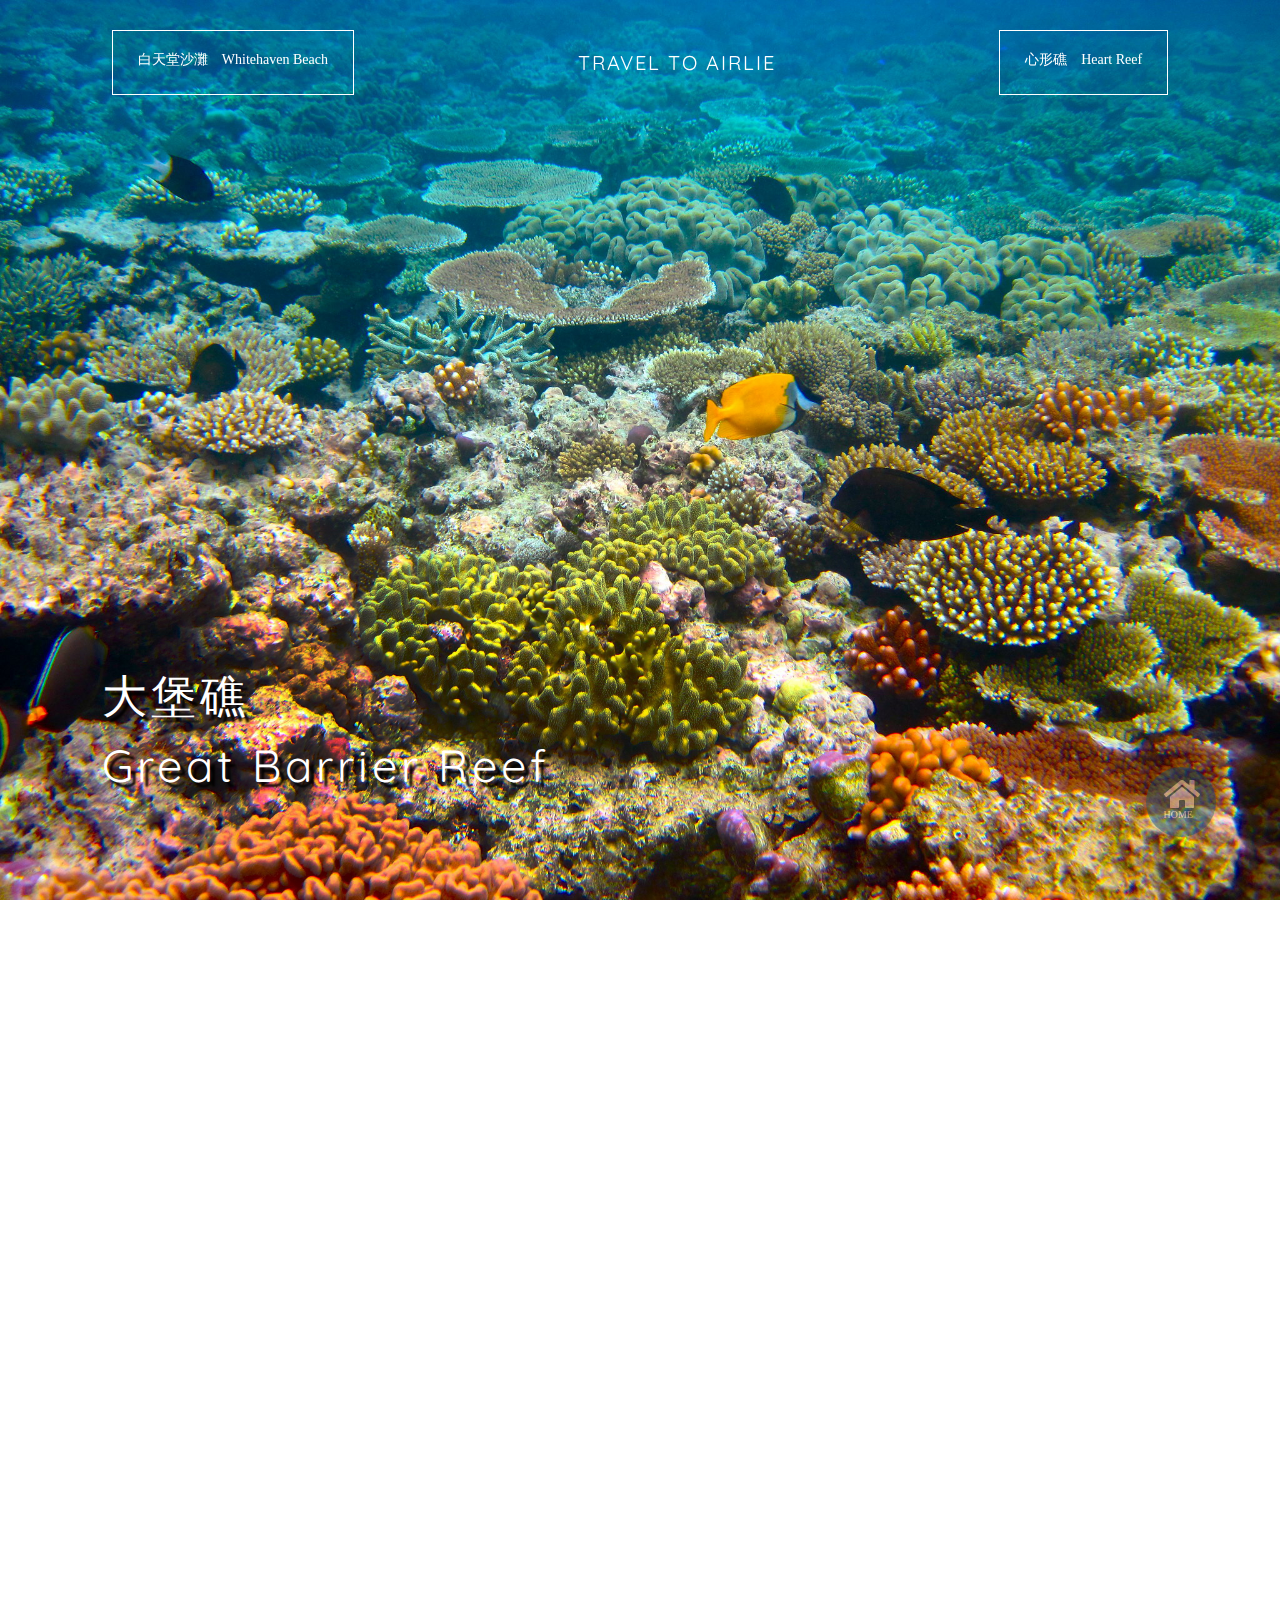
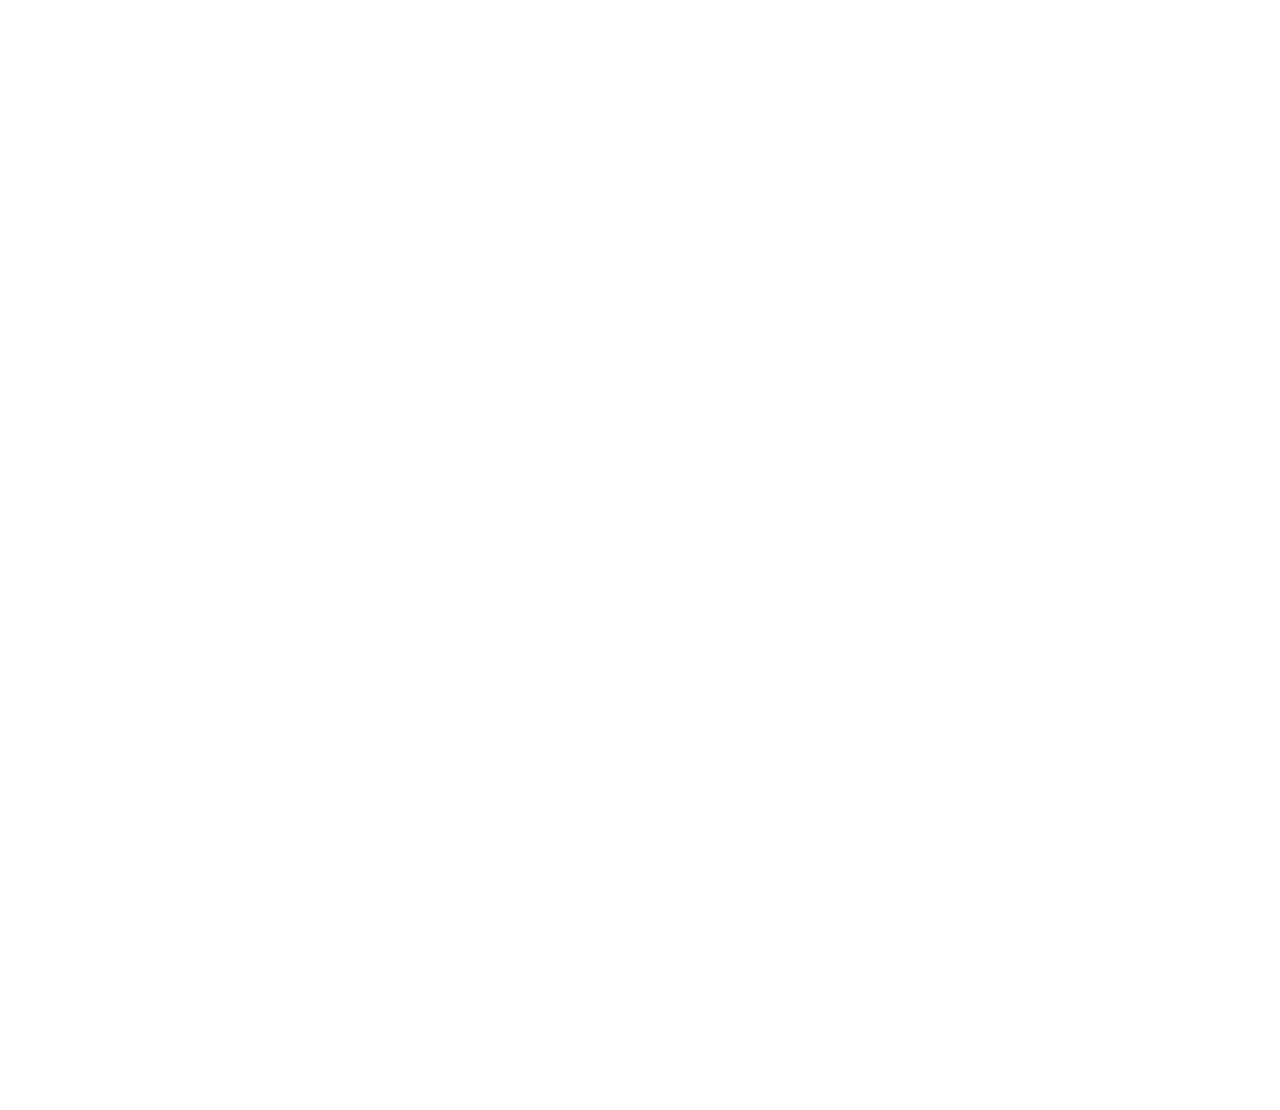
==== GBR.html @ 67a9b794 "20191221" ====
<!DOCTYPE html>
<html lang="en">
<head>
    <meta charset="UTF-8">
    <meta name="viewport" content="width=device-width, initial-scale=1.0">
    <meta http-equiv="X-UA-Compatible" content="ie=edge">
    <title>白天堂沙灘 Great Barrier Reef</title>
    <link rel="stylesheet" href="GBR.css">
    <link href="https://fonts.googleapis.com/css?family=Quicksand&display=swap" rel="stylesheet">
    <link href="https://unpkg.com/aos@2.3.1/dist/aos.css" rel="stylesheet">
    <link
    rel="stylesheet"
    href="https://cdnjs.cloudflare.com/ajax/libs/font-awesome/5.11.2/css/all.css"
  />

</head>
<body>
    <!-- Nav -->
    <nav>
        <div id="navBar">
            <a href="./whitehaven.html" class="page button_left">
                <p>白天堂沙灘&emsp;Whitehaven Beach</p>
            </a>
            <a href="./index.html" class="logo">
                <h3 class="en">TRAVEL TO AIRLIE</h3 class="en">
            </a>
            <a href="./heartreef.html" class="page button_right">
                <p>心形礁&emsp;Heart Reef</p>
            </a>
        </div>
    </nav>

<!-- Go Index -->
<a href="./index.html">
    <div id="home">
        <i class="fas fa-home fa-2x" style="color: white;"></i>
    </div>
</a>

    <!-- Banner -->
    <div id="banner">
        <div class="container">
            <div class="title">
                <h1>大堡礁</h1>
                <h1 class="en">Great Barrier Reef</h1>
            </div>
        </div>
    </div>

    <!-- Eyecatch -->
    <section class="section_1">
        <div class="container" data-aos="fade-up"  data-aos-duration="1500">
            <h3>全長2300公里（1430英里）的大堡礁（GreatBarrier Reef）是全球最大的熱帶珊瑚礁系統。<br>
                您可以在這片五光十色的海上瑰寶中暢泳、浮潛、潛水及揚帆航行。</h3>
            <img src="./img/IMG_7190.jpg" alt="" data-aos="fade-up"  data-aos-duration="2000">
        </div>
    </section>

    <!-- main -->
    <section class="section_2">
        <div class="container">
            <div class="row">
                <div class="imgSide" data-aos="fade-up"  data-aos-duration="1500">
                    <img src="./img/diving-712634_1280.jpg" alt="">
                </div>
            <div class="textSide" data-aos="fade-up"  data-aos-duration="2000">
                <h5>Explore Great Barrier Reef</h5>
                <h2>碧藍底下的藏寶庫</h2>
                <p>世界遺產名錄中的大堡礁是世界七大自然奇觀之一，沿澳大利亞昆士蘭州海岸綿延超過2000公里。
                    <br><br>
                    艾爾利（聖靈群島）位於大堡礁的中部附近，是探索這個水上仙境的理想基地。 大堡礁保護聖靈群島海岸和島嶼免受海浪的侵襲，為該地區提供了世界上最安全，最順暢的航行和巡航水域。</p>
            </div>
            </div>
        </div>
    </section>

    <!-- main 2 -->
    <section class="section_3">
        <div class="container">
            <div class="row">
            <div class="textSide" data-aos="fade-up"  data-aos-duration="1500">
                <h5>Meet suprise in Hardy Reef</h5>
                <h2>哈迪礁</h2>
                <p>哈迪礁（HardyReef）位於艾爾利海灘（AirlieBeach）外海的大堡礁（GreatBarrier Reef），是礁石浮橋（Reefworld Pontoon）所在地。 這裡的魚類生態非常豐富，包括扁鰺、東星斑、鯛魚，還有一些較小型的海洋生物，以及經常群聚在一起等待餵食的巨型毛利瀨魚和兩公尺長的昆士蘭豚隆頭魚。 這裡非常適合浮潛，附近的陡坡也是不錯的潛水點，您可以看見海龜、礁鯊和梭魚，以及許多其他迷人的礁石。
                </p>
            </div>

            <div class="imgSide" data-aos="fade-up"  data-aos-duration="2000">
                <img src="./img/Reefworld_Semi_Sub_2.jpg" alt="">
            </div>
            </div>
        </div>
    </section>

    <script src="https://cdnjs.cloudflare.com/ajax/libs/jquery/2.1.3/jquery.min.js"></script>
    <script src="https://unpkg.com/aos@2.3.1/dist/aos.js"></script>
    <script src="./page.js"></script>
</body>
</html>
---- GBR.css ----
@charset "UTF-8";
* {
  font-family: "微軟正黑體";
  -webkit-box-sizing: border-box;
          box-sizing: border-box;
  scroll-behavior: smooth;
}

body {
  margin: 0;
}

a {
  text-decoration: none;
  color: white;
}

.en {
  font-family: "Quicksand", sans-serif;
}

h1 {
  color: white;
  font-weight: 400;
  font-size: 45px;
  letter-spacing: 4px;
  margin: 10px 0;
  text-shadow: 0.1em 0.1em 0.05em black;
}

h2 {
  font-size: 36px;
  font-weight: 500;
  margin: 46px 0;
}

h3 {
  font-size: 20px;
  letter-spacing: 2px;
  font-weight: 400;
}

h5 {
  font-size: 10px;
  margin-top: 0;
  letter-spacing: 2px;
  font-family: "Quicksand", sans-serif;
}

p {
  font-size: 14px;
}

nav #navBar {
  z-index: 99;
  width: 100%;
  height: auto;
  display: -webkit-box;
  display: -ms-flexbox;
  display: flex;
  -ms-flex-pack: distribute;
      justify-content: space-around;
  padding-top: 30px;
  padding-bottom: 30px;
  position: fixed;
  -webkit-transition: top 1s;
  transition: top 1s;
  /* Transition effect when sliding down (and up) */
}

nav #navBar .page {
  background-color: rgba(255, 255, 255, 0);
  border: 1px solid white;
  padding: 0px 25px;
  margin: 0;
  -webkit-transition: 1s;
  transition: 1s;
}

nav #navBar .page p {
  margin: 20px 0;
}

nav #navBar .page:hover {
  background-color: rgba(255, 255, 255, 0.63);
}

nav #navBar.scrolled {
  background-color: rgba(255, 255, 255, 0.753) !important;
  -webkit-transition: background-color 1000ms linear;
  transition: background-color 1000ms linear;
}

nav #navBar.scrolled .page {
  color: #004f77;
  border: 1px solid #004f77;
}

nav #navBar.scrolled .en {
  color: #004f77;
}

#home {
  width: 70px;
  height: 70px;
  border-radius: 50%;
  background-color: #004f77;
  position: fixed;
  display: -webkit-box;
  display: -ms-flexbox;
  display: flex;
  -webkit-box-orient: vertical;
  -webkit-box-direction: normal;
      -ms-flex-flow: column;
          flex-flow: column;
  -webkit-box-pack: center;
      -ms-flex-pack: center;
          justify-content: center;
  right: 5%;
  bottom: 7%;
  opacity: 0.4;
  -webkit-transition: 0.5s;
  transition: 0.5s;
  z-index: 99;
}

#home::after {
  content: "HOME";
  font-size: 10px;
  width: 0;
  height: 0;
  color: white;
  position: absolute;
  top: 60%;
  left: 25%;
}

#home i {
  -webkit-transform: translate(25%, -25%);
          transform: translate(25%, -25%);
  position: relative;
}

#home:hover {
  opacity: 1;
}

#banner .container {
  width: 100%;
  height: 100vh;
  background-image: url(./img/41377696761_072da3cb27_k.jpg);
  background-size: cover;
}

#banner .container .title {
  color: white;
  position: absolute;
  top: 73%;
  left: 8%;
}

.section_1 .container {
  width: 80%;
  height: auto;
  margin: 0 auto;
  margin-top: 160px;
  text-align: center;
}

.section_1 .container h3 {
  line-height: 180%;
  margin-bottom: 80px;
}

.section_1 .container img {
  width: 100%;
}

.section_2 .container {
  width: 100%;
  height: auto;
  margin: 160px 0;
}

.section_2 .container .row {
  width: 80%;
  margin: auto;
  margin-top: 160px;
  display: -webkit-box;
  display: -ms-flexbox;
  display: flex;
  -webkit-box-pack: justify;
      -ms-flex-pack: justify;
          justify-content: space-between;
}

.section_2 .container .row .imgSide {
  width: 55%;
}

.section_2 .container .row .imgSide img {
  width: 100%;
}

.section_2 .container .row .textSide {
  width: 40%;
  color: #333333;
  text-align: justify;
  letter-spacing: 1px;
  line-height: 150%;
}

.section_3 .container {
  width: 100%;
  height: auto;
  margin: 160px 0;
}

.section_3 .container .row {
  width: 80%;
  margin: auto;
  margin-top: 160px;
  display: -webkit-box;
  display: -ms-flexbox;
  display: flex;
  -webkit-box-pack: justify;
      -ms-flex-pack: justify;
          justify-content: space-between;
}

.section_3 .container .row .imgSide {
  width: 40%;
}

.section_3 .container .row .imgSide img {
  width: 100%;
}

.section_3 .container .row .textSide {
  width: 55%;
  color: #333333;
  text-align: justify;
  letter-spacing: 1px;
  line-height: 150%;
}
/*# sourceMappingURL=GBR.css.map */
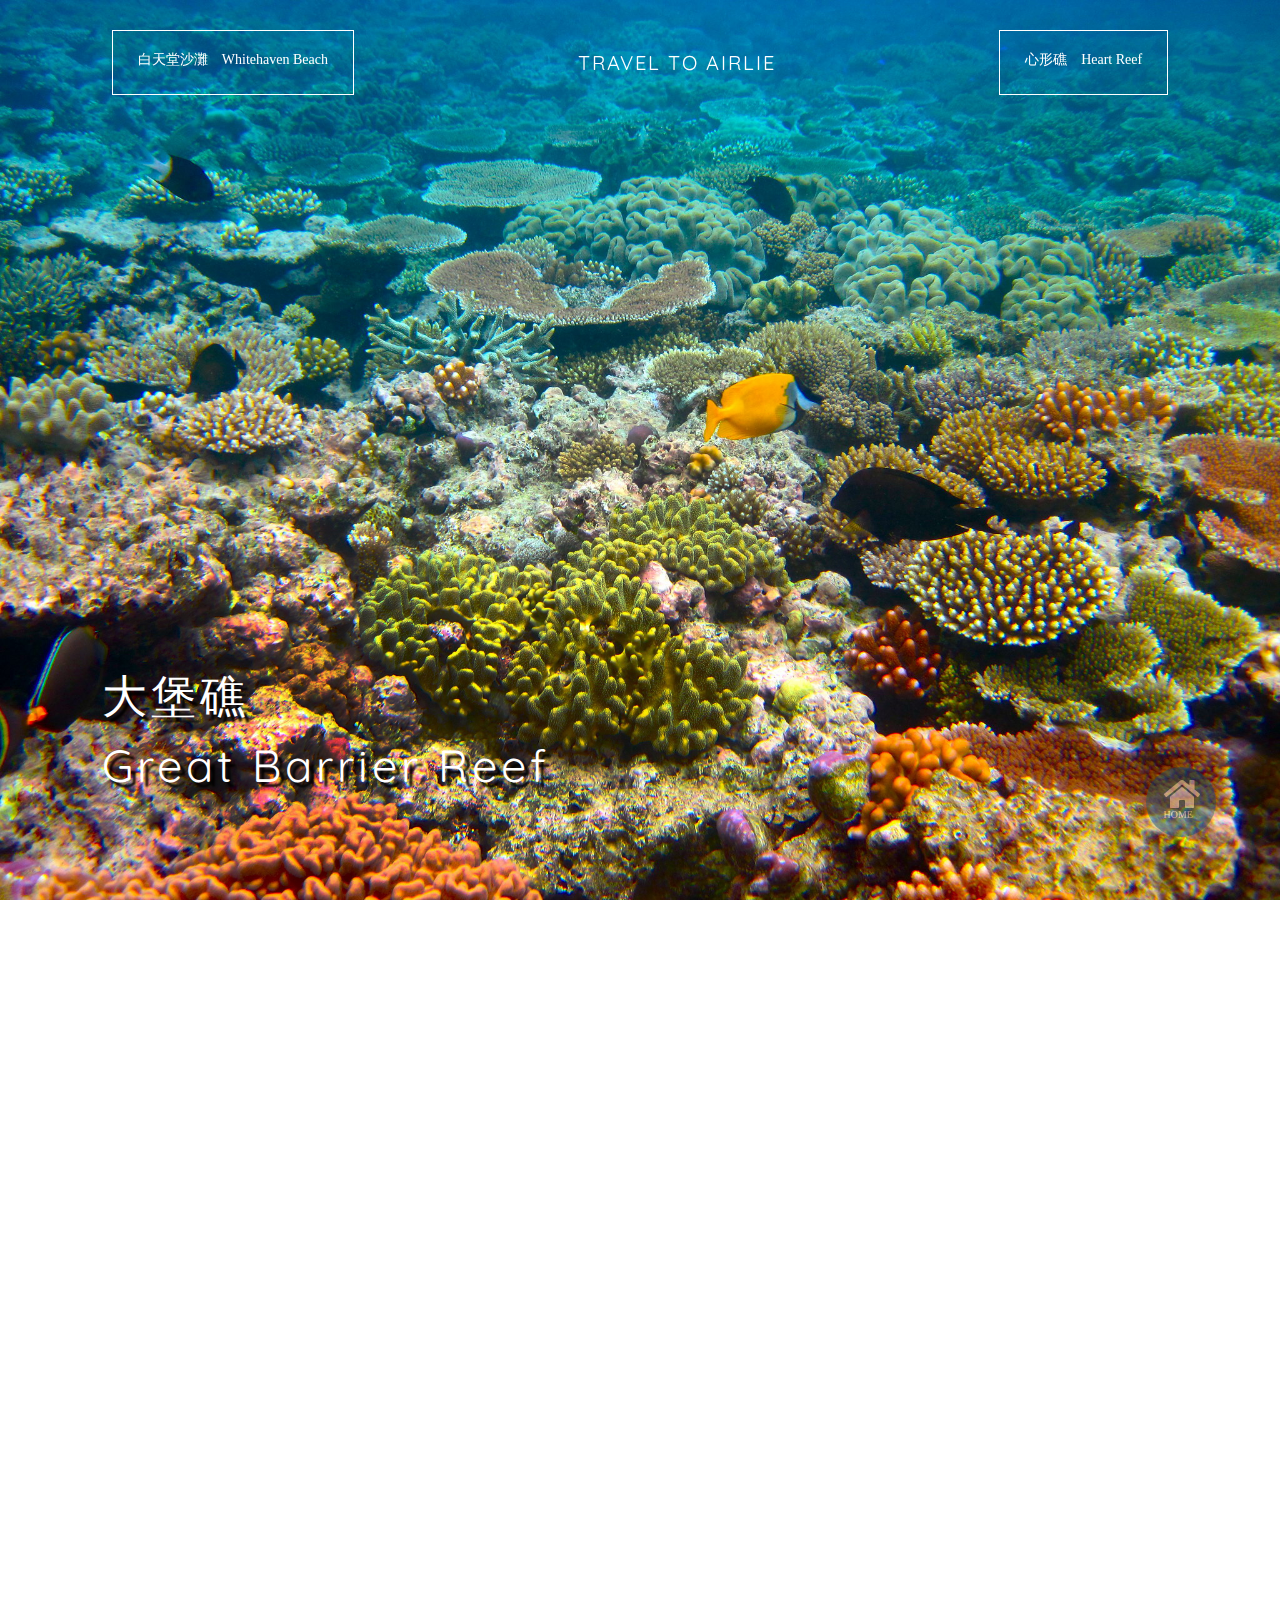
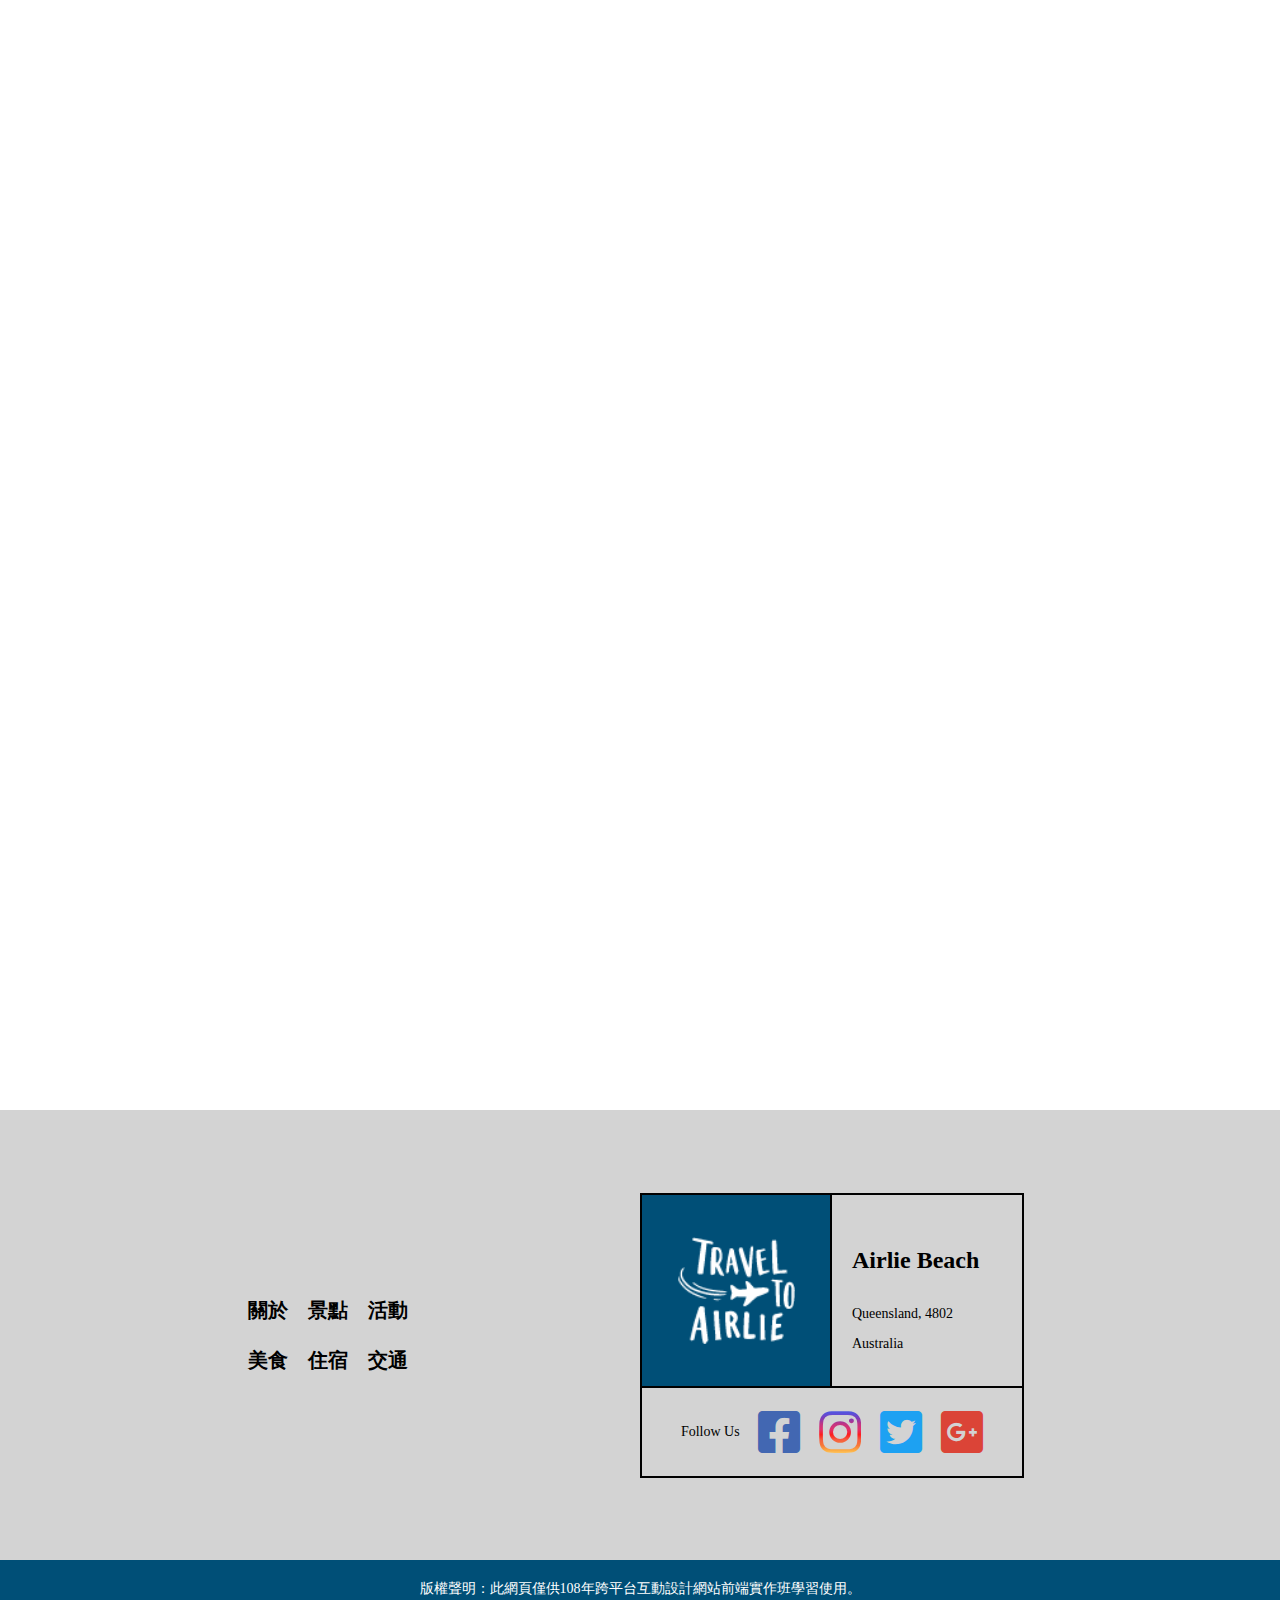
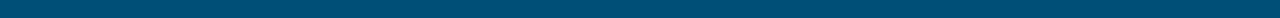
==== commit 00a7aed7: "1224" ====
--- a/GBR.html
+++ b/GBR.html
@@ -92,6 +92,62 @@
         </div>
     </section>
 
+     <!-- Site Map -->
+     <section id="sitemap">
+        <div class="container">
+          <div class="leftSide">
+            <div class="link">
+              <div class="row">
+                <a href="./index.html#intro">關於</a>&emsp;
+                <a href="./index.html#hotSpot">景點</a>&emsp;
+                <!-- <a href="">島嶼</a>&emsp; -->
+                <a href="./index.html#activity">活動</a>
+              </div>
+              <div class="row">
+                <a href="./index.html#food">美食</a>&emsp;
+                <a href="./index.html#hostle">住宿</a>&emsp;
+                <a href="./index.html#transfer">交通</a>
+              </div>
+            </div>
+          </div>
+          <div class="rightSide">
+            <div class="info">
+              <div class="row">
+                <div class="logo">
+                  <img src="./img/logo/TraveltoAirlie_logo.png" alt="" />
+                </div>
+                <div class="address">
+                  <h4>Airlie Beach</h4>
+                  <p>Queensland, 4802</p>
+                  <p>Australia</p>
+                </div>
+              </div>
+              <div class="row socialmedia">
+                <p>Follow Us</p>
+                <i
+                  class="fab fa-facebook-square fa-3x"
+                  style="color:#4267B2;"
+                ></i>
+                <i class="fab fa-instagram fa-3x"></i>
+                <i
+                  class="fab fa-twitter-square fa-3x"
+                  style="color: #1DA1F2;"
+                ></i>
+                <i
+                  class="fab fa-google-plus-square fa-3x"
+                  style="color: #DB4437;"
+                ></i>
+              </div>
+            </div>
+          </div>
+        </div>
+      </section>
+
+      <!-- Footer -->
+      <footer>
+        <p>版權聲明：此網頁僅供108年跨平台互動設計網站前端實作班學習使用。</p>
+      </footer>
+
     <script src="https://cdnjs.cloudflare.com/ajax/libs/jquery/2.1.3/jquery.min.js"></script>
     <script src="https://unpkg.com/aos@2.3.1/dist/aos.js"></script>
     <script src="./page.js"></script>
--- a/GBR.css
+++ b/GBR.css
@@ -243,4 +243,111 @@
   letter-spacing: 1px;
   line-height: 150%;
 }
+
+#sitemap .container {
+  width: 100%;
+  height: 50vh;
+  display: -webkit-box;
+  display: -ms-flexbox;
+  display: flex;
+  -webkit-box-align: center;
+      -ms-flex-align: center;
+          align-items: center;
+  background-color: lightgray;
+}
+
+#sitemap .container .leftSide {
+  width: 50%;
+}
+
+#sitemap .container .leftSide .link {
+  width: 40%;
+  margin-left: 200px;
+  text-align: center;
+}
+
+#sitemap .container .leftSide .link a {
+  color: black;
+  font-size: 20px;
+  line-height: 50px;
+  font-weight: 600;
+}
+
+#sitemap .container .rightSide {
+  width: 50%;
+  -webkit-box-sizing: border-box;
+          box-sizing: border-box;
+}
+
+#sitemap .container .rightSide .info {
+  width: 60%;
+  border: 2px black solid;
+  margin-right: auto;
+}
+
+#sitemap .container .rightSide .info .row {
+  width: 100%;
+  display: -webkit-box;
+  display: -ms-flexbox;
+  display: flex;
+}
+
+#sitemap .container .rightSide .info .row .logo {
+  width: 50%;
+  border-right: solid black 2px;
+  background-color: #004f77;
+  display: -webkit-box;
+  display: -ms-flexbox;
+  display: flex;
+  padding: 10px;
+  -webkit-box-sizing: border-box;
+          box-sizing: border-box;
+}
+
+#sitemap .container .rightSide .info .row .logo img {
+  width: 70%;
+  margin: auto;
+}
+
+#sitemap .container .rightSide .info .row .address {
+  padding: 20px;
+}
+
+#sitemap .container .rightSide .info .row .address h4 {
+  color: black;
+  font-size: 24px;
+}
+
+#sitemap .container .rightSide .info .socialmedia {
+  border-top: black solid 2px;
+  display: -webkit-box;
+  display: -ms-flexbox;
+  display: flex;
+  -webkit-box-pack: space-evenly;
+      -ms-flex-pack: space-evenly;
+          justify-content: space-evenly;
+  -webkit-box-align: center;
+      -ms-flex-align: center;
+          align-items: center;
+  padding: 20px;
+}
+
+#sitemap .container .rightSide .info .socialmedia .fa-instagram {
+  background: -webkit-gradient(linear, left top, left bottom, from(#405de6), color-stop(#5851db), color-stop(#833ab4), color-stop(#c13584), color-stop(#e1306c), color-stop(#fd1d1d), color-stop(#f56040), color-stop(#f77737), color-stop(#fcaf45), to(#ffdc80));
+  background: linear-gradient(to bottom, #405de6, #5851db, #833ab4, #c13584, #e1306c, #fd1d1d, #f56040, #f77737, #fcaf45, #ffdc80);
+  -webkit-background-clip: text;
+  -webkit-text-fill-color: transparent;
+}
+
+footer {
+  width: 100%;
+  background-color: #004f77;
+  text-align: center;
+}
+
+footer p {
+  color: white;
+  margin: 0;
+  padding: 20px 0;
+}
 /*# sourceMappingURL=GBR.css.map */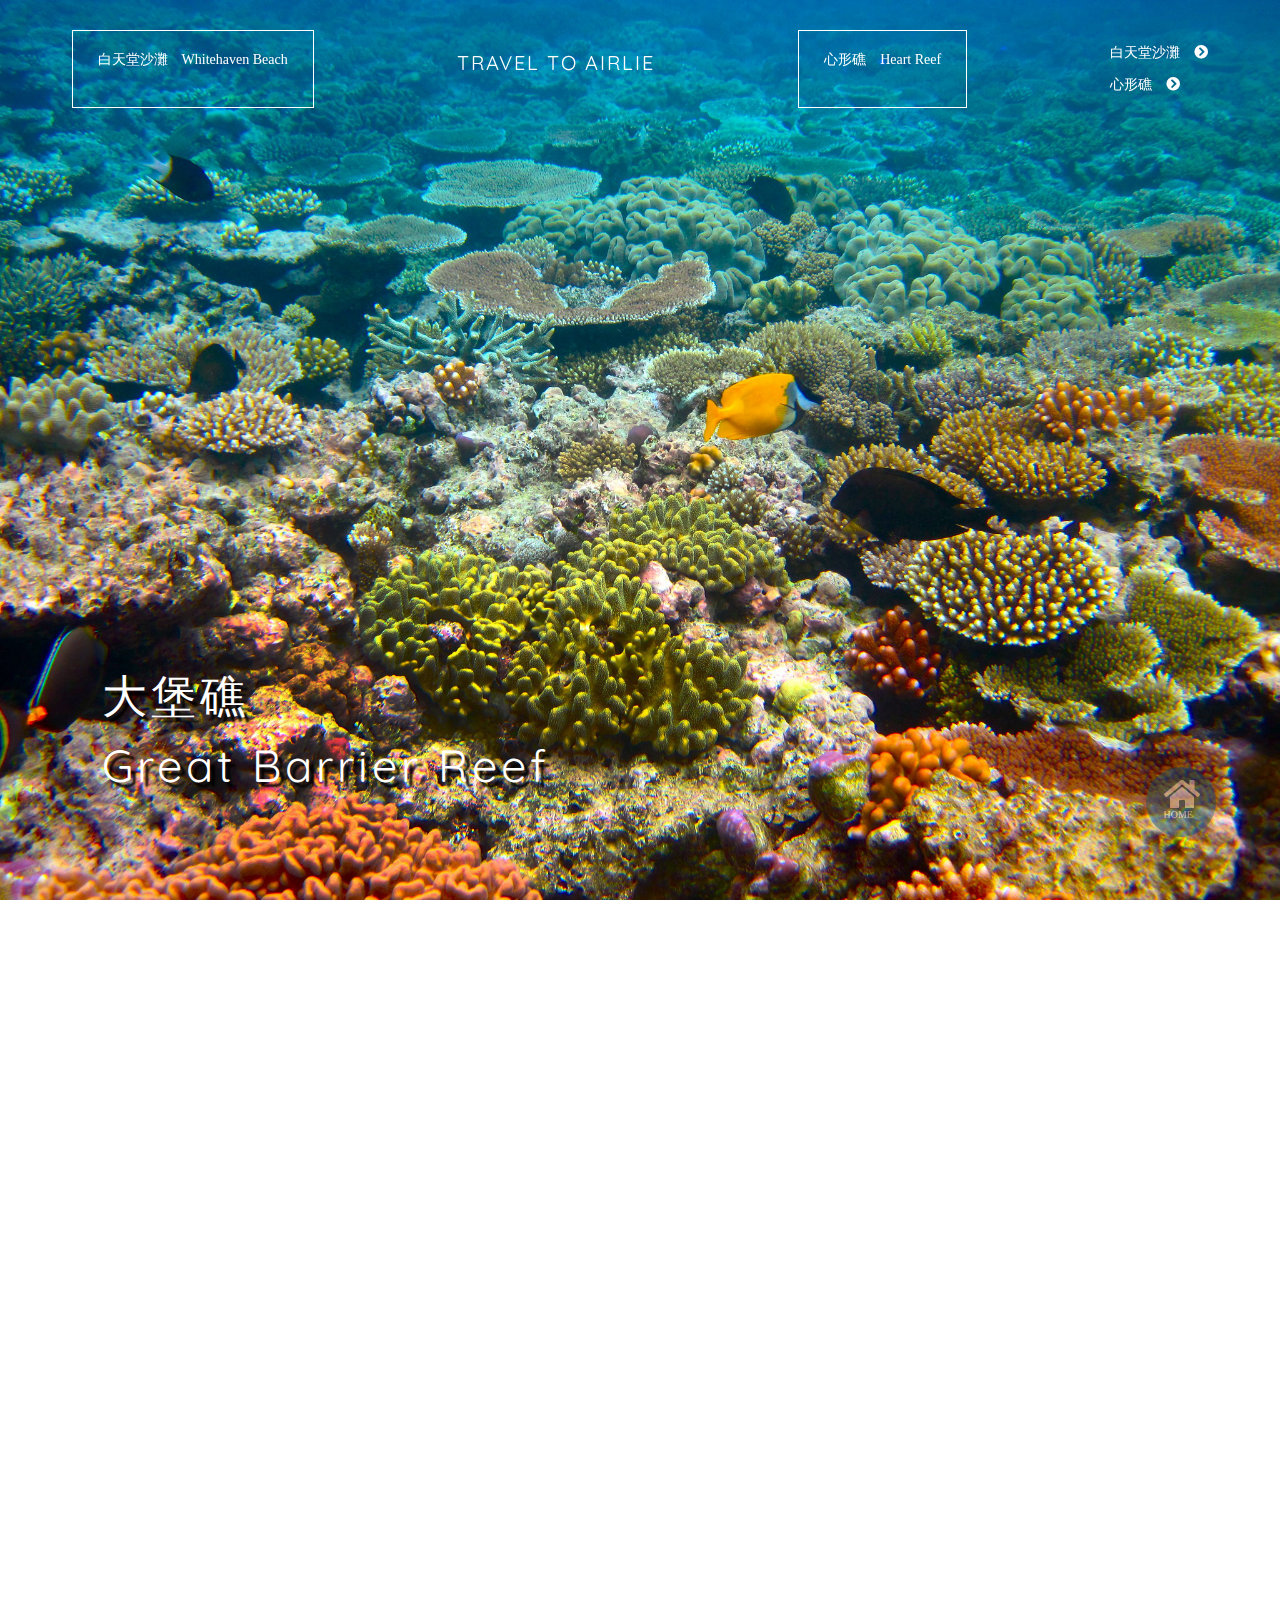
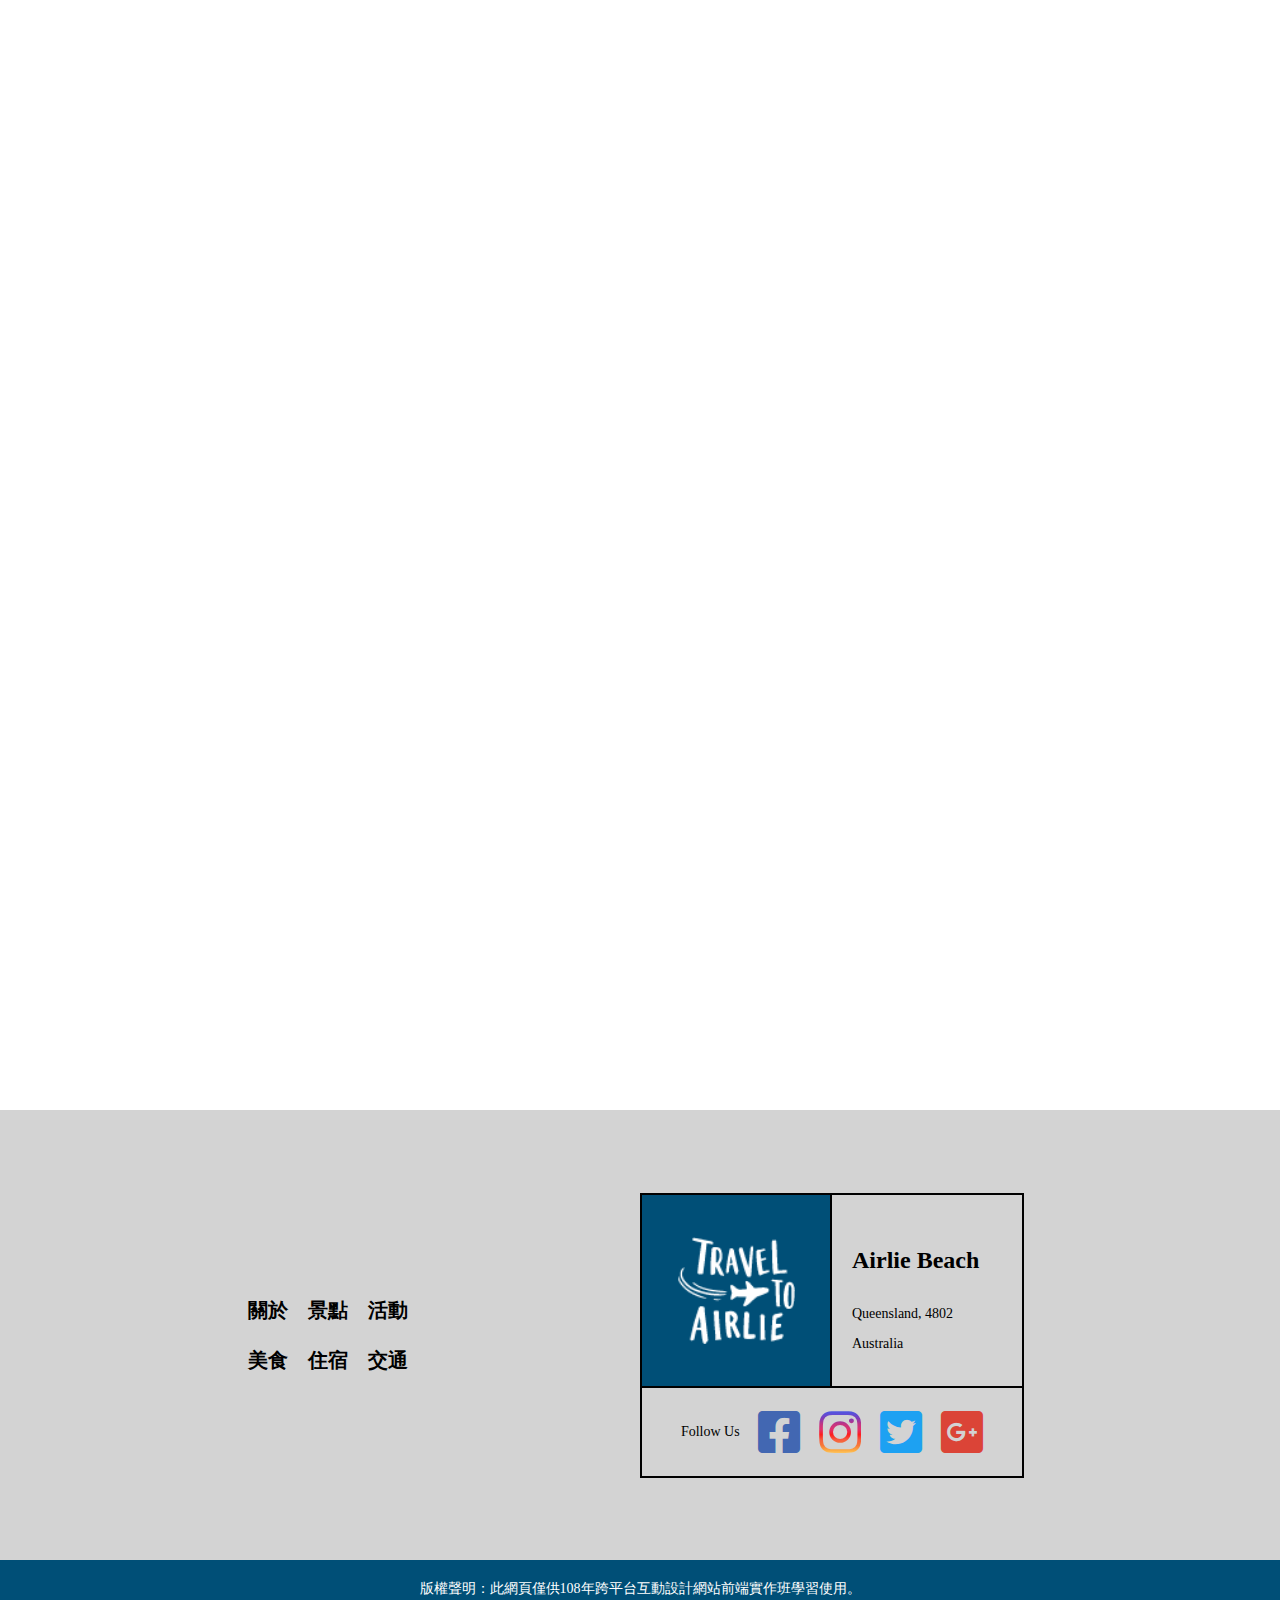
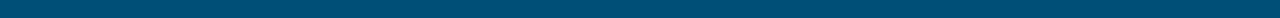
==== commit 532c1b9f: "20191226" ====
--- a/GBR.html
+++ b/GBR.html
@@ -27,6 +27,14 @@
             <a href="./heartreef.html" class="page button_right">
                 <p>心形礁&emsp;Heart Reef</p>
             </a>
+            <div class="mobile_button">
+              <a href="./whitehaven.html" class="btn button_up">
+                <p>白天堂沙灘&emsp;<i class="fas fa-chevron-circle-right"></i></p>
+            </a>
+            <a href="./heartreef.html" class="btn button_bottom">
+              <p>心形礁&emsp;<i class="fas fa-chevron-circle-right"></i></p>
+          </a>
+            </div>
         </div>
     </nav>
 
@@ -50,8 +58,8 @@
     <!-- Eyecatch -->
     <section class="section_1">
         <div class="container" data-aos="fade-up"  data-aos-duration="1500">
-            <h3>全長2300公里（1430英里）的大堡礁（GreatBarrier Reef）是全球最大的熱帶珊瑚礁系統。<br>
-                您可以在這片五光十色的海上瑰寶中暢泳、浮潛、潛水及揚帆航行。</h3>
+            <h3 class="web">全長2300公里（1430英里）的大堡礁（GreatBarrier Reef）是全球最大的熱帶珊瑚礁系統。<br>
+              您可以在這片五光十色的海上瑰寶中暢泳、浮潛、潛水及揚帆航行。</h3>
             <img src="./img/IMG_7190.jpg" alt="" data-aos="fade-up"  data-aos-duration="2000">
         </div>
     </section>
--- a/GBR.css
+++ b/GBR.css
@@ -97,6 +97,10 @@
 }
 
 nav #navBar.scrolled .en {
+  color: #004f77;
+}
+
+nav #navBar.scrolled .mobile_button p {
   color: #004f77;
 }
 
@@ -350,4 +354,226 @@
   margin: 0;
   padding: 20px 0;
 }
+
+@media (max-width: 1024px) {
+  #banner .container {
+    background-position-x: 30%;
+  }
+  .section_1 .container {
+    margin-top: 100px;
+  }
+  #sitemap .container {
+    height: 30vh;
+  }
+  #sitemap .container .leftSide .link {
+    margin-left: 150px;
+  }
+  #sitemap .container .rightSide .info {
+    width: 70%;
+  }
+}
+
+@media (max-width: 768px) {
+  h1 {
+    font-size: 36px;
+  }
+  h2 {
+    font-size: 30px;
+    margin: 30px 0;
+  }
+  h3 {
+    font-size: 18px;
+  }
+  nav #navBar {
+    padding-top: 20px;
+    padding-bottom: 20px;
+  }
+  nav #navBar .logo {
+    padding-right: 10px;
+  }
+  .section_1 .container {
+    width: 85%;
+  }
+  .section_2 .container {
+    margin: 0 auto;
+  }
+  .section_2 .container .row {
+    margin-top: 100px;
+    width: 85%;
+  }
+  .section_3 .container {
+    margin: 100px auto;
+  }
+  .section_3 .container .row {
+    margin-top: 0;
+    width: 85%;
+  }
+  #sitemap .container {
+    width: 100%;
+    margin: auto;
+    height: 35vh;
+  }
+  #sitemap .container .leftSide {
+    width: 50%;
+  }
+  #sitemap .container .leftSide .link {
+    width: 100%;
+    margin-left: 0;
+  }
+  #sitemap .container .rightSide {
+    width: 45%;
+  }
+  #sitemap .container .rightSide .info {
+    width: 100%;
+  }
+  #sitemap .container .rightSide .info .row .address h4 {
+    font-size: 20px;
+  }
+}
+
+@media (max-width: 420px) {
+  h1 {
+    font-size: 24px;
+    letter-spacing: 1px;
+  }
+  h2 {
+    font-size: 24px;
+    margin: 10px 0;
+  }
+  h3 {
+    font-size: 16px;
+    letter-spacing: 0px;
+  }
+  nav #navBar {
+    padding: 0;
+    -webkit-box-align: center;
+        -ms-flex-align: center;
+            align-items: center;
+  }
+  nav #navBar .logo {
+    padding: 0;
+  }
+  nav #navBar .page {
+    display: none;
+  }
+  nav #navBar .mobile_button {
+    text-align: center;
+    display: unset;
+  }
+  nav #navBar .mobile_button p {
+    font-size: 12px;
+  }
+  #home {
+    width: 54px;
+    height: 54px;
+  }
+  #home::after {
+    top: 55%;
+    left: 15%;
+  }
+  #home i {
+    font-size: 24px;
+    -webkit-transform: translate(25%, -32%);
+            transform: translate(25%, -32%);
+  }
+  #banner .container {
+    background-position-x: center;
+  }
+  .section_1 .container {
+    margin-top: 80px;
+  }
+  .section_1 .container h3 {
+    margin-bottom: 20px;
+  }
+  .section_2 .container .row {
+    margin-top: 50px;
+    -ms-flex-wrap: wrap;
+        flex-wrap: wrap;
+  }
+  .section_2 .container .row .imgSide {
+    width: 100%;
+    -webkit-box-ordinal-group: 4;
+        -ms-flex-order: 3;
+            order: 3;
+  }
+  .section_2 .container .row .textSide {
+    width: 100%;
+    -webkit-box-ordinal-group: 2;
+        -ms-flex-order: 1;
+            order: 1;
+  }
+  .section_3 .container {
+    margin: 80px auto;
+  }
+  .section_3 .container .row {
+    margin-top: 50px;
+    -ms-flex-wrap: wrap;
+        flex-wrap: wrap;
+  }
+  .section_3 .container .row .imgSide {
+    width: 100%;
+    -webkit-box-ordinal-group: 4;
+        -ms-flex-order: 3;
+            order: 3;
+  }
+  .section_3 .container .row .textSide {
+    width: 100%;
+    -webkit-box-ordinal-group: 2;
+        -ms-flex-order: 1;
+            order: 1;
+  }
+  #sitemap {
+    padding-top: 30px;
+    padding-bottom: 50px;
+    background-color: lightgray;
+  }
+  #sitemap .title {
+    display: unset;
+  }
+  #sitemap .title h2 {
+    background-color: #0a6180;
+  }
+  #sitemap .container {
+    height: auto;
+    width: 80%;
+    display: unset;
+  }
+  #sitemap .container .leftSide {
+    width: 100%;
+    margin: auto;
+    margin-bottom: 20px;
+  }
+  #sitemap .container .leftSide .link {
+    text-align: unset;
+    width: 100%;
+  }
+  #sitemap .container .leftSide .link .row {
+    width: -webkit-fit-content;
+    width: -moz-fit-content;
+    width: fit-content;
+    margin: auto;
+  }
+  #sitemap .container .rightSide {
+    width: 90%;
+    margin: auto;
+  }
+  #sitemap .container .rightSide .info .row .address {
+    padding: 10px 15px;
+  }
+  #sitemap .container .rightSide .info .row .address h4 {
+    margin: 10px 0;
+  }
+  #sitemap .container .rightSide .info .row .address p {
+    font-size: 12px;
+  }
+  #sitemap .container .rightSide .info .socialmedia {
+    padding: 10px;
+  }
+  #sitemap .container .rightSide .info .socialmedia .fab {
+    font-size: 40px;
+  }
+  footer p {
+    padding: 10px;
+  }
+}
 /*# sourceMappingURL=GBR.css.map */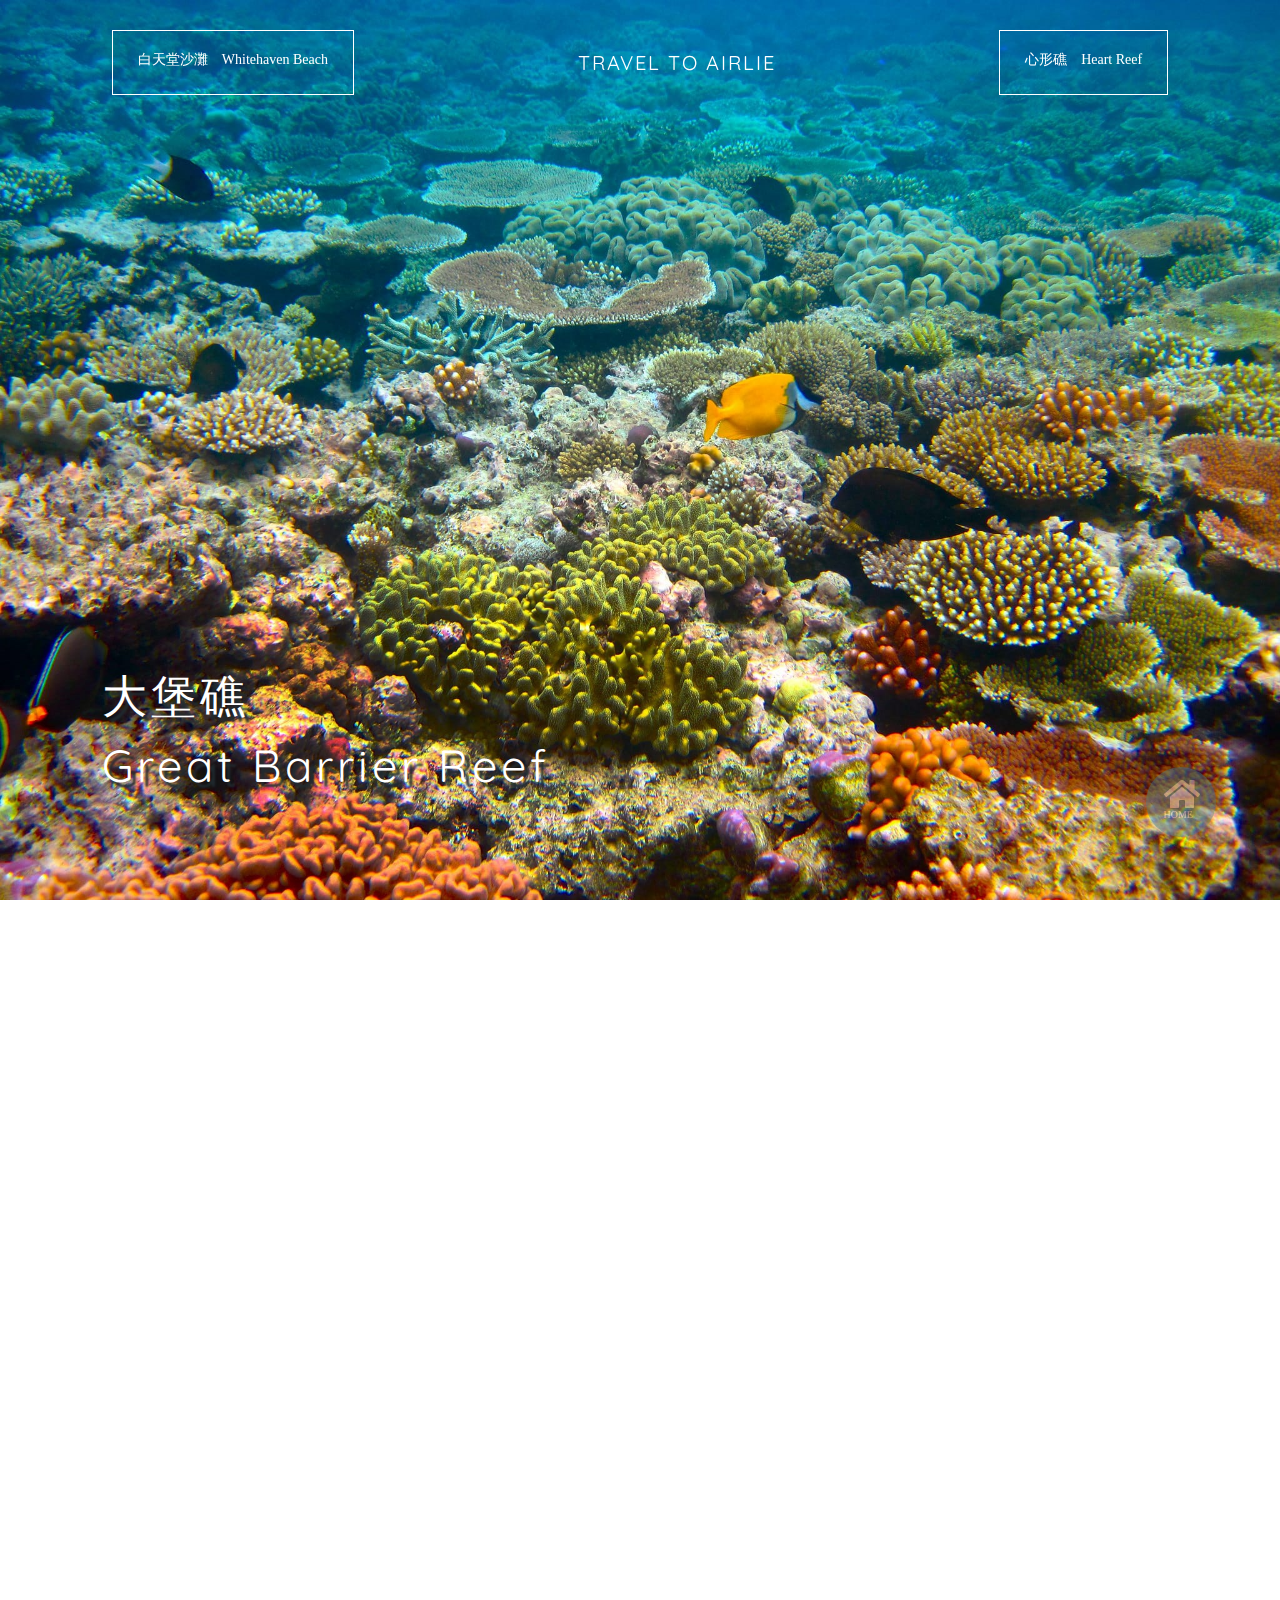
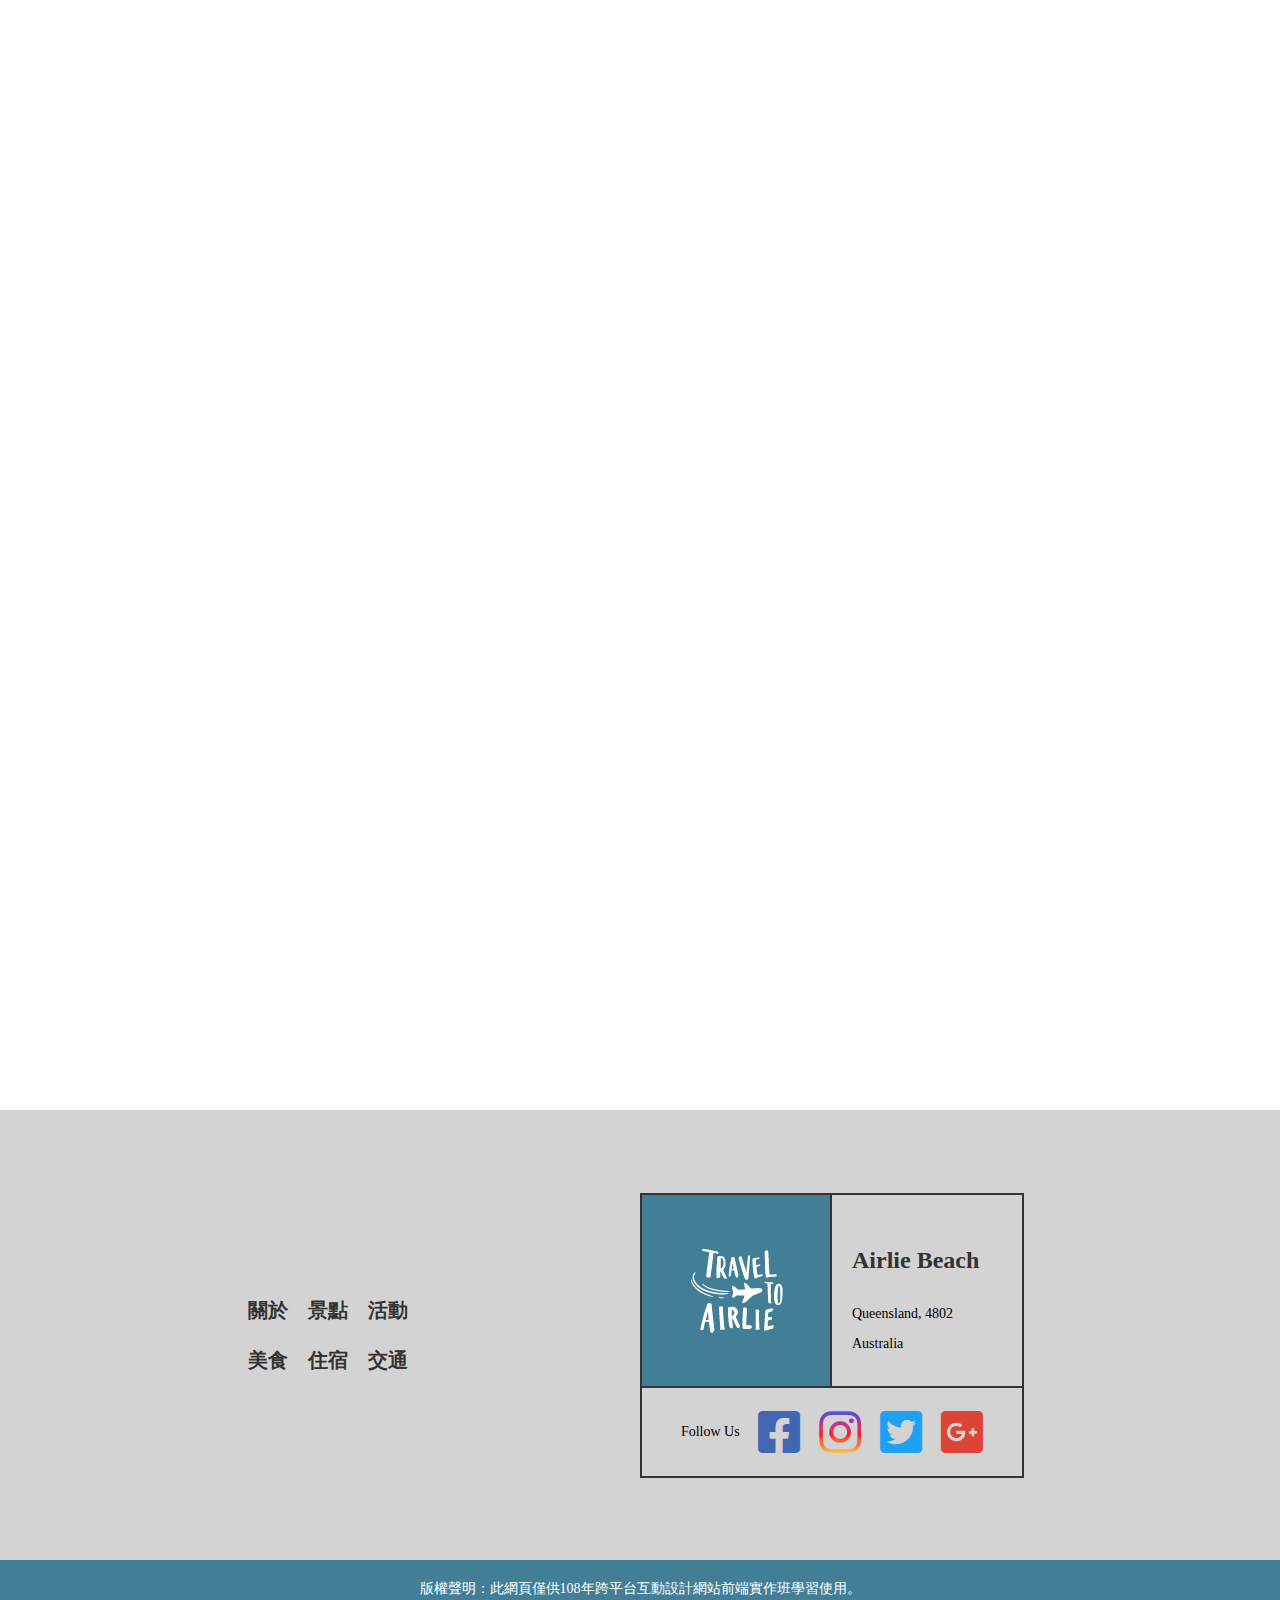
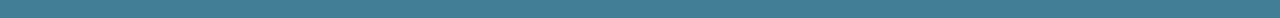
==== commit 4cd97f21: "1227" ====
--- a/GBR.html
+++ b/GBR.html
@@ -132,19 +132,19 @@
               </div>
               <div class="row socialmedia">
                 <p>Follow Us</p>
-                <i
+                <a href="https://www.facebook.com/visitqueensland"><i
                   class="fab fa-facebook-square fa-3x"
                   style="color:#4267B2;"
-                ></i>
-                <i class="fab fa-instagram fa-3x"></i>
-                <i
+                ></i></a>
+                <a href="https://www.instagram.com/queensland/"><i class="fab fa-instagram fa-3x"></i></a>
+                <a href="https://twitter.com/queensland"><i
                   class="fab fa-twitter-square fa-3x"
                   style="color: #1DA1F2;"
-                ></i>
-                <i
+                ></i></a>
+                <a href="https://plus.google.com/b/112704378275050686598/112704378275050686598?gmbpt=true&hl=en"><i
                   class="fab fa-google-plus-square fa-3x"
                   style="color: #DB4437;"
-                ></i>
+                ></i></a>
               </div>
             </div>
           </div>
--- a/GBR.css
+++ b/GBR.css
@@ -25,7 +25,7 @@
   font-size: 45px;
   letter-spacing: 4px;
   margin: 10px 0;
-  text-shadow: 0.1em 0.1em 0.05em black;
+  text-shadow: 0.1em 0.1em 0.05em #202b30;
 }
 
 h2 {
@@ -85,6 +85,10 @@
   background-color: rgba(255, 255, 255, 0.63);
 }
 
+nav #navBar .mobile_button {
+  display: none;
+}
+
 nav #navBar.scrolled {
   background-color: rgba(255, 255, 255, 0.753) !important;
   -webkit-transition: background-color 1000ms linear;
@@ -92,23 +96,23 @@
 }
 
 nav #navBar.scrolled .page {
-  color: #004f77;
-  border: 1px solid #004f77;
+  color: #202b30;
+  border: 1px solid #202b30;
 }
 
 nav #navBar.scrolled .en {
-  color: #004f77;
+  color: #202b30;
 }
 
 nav #navBar.scrolled .mobile_button p {
-  color: #004f77;
+  color: #202b30;
 }
 
 #home {
   width: 70px;
   height: 70px;
   border-radius: 50%;
-  background-color: #004f77;
+  background-color: #427f97;
   position: fixed;
   display: -webkit-box;
   display: -ms-flexbox;
@@ -271,10 +275,14 @@
 }
 
 #sitemap .container .leftSide .link a {
-  color: black;
+  color: #333333;
   font-size: 20px;
   line-height: 50px;
   font-weight: 600;
+}
+
+#sitemap .container .leftSide .link a:hover {
+  color: #427f97;
 }
 
 #sitemap .container .rightSide {
@@ -285,7 +293,7 @@
 
 #sitemap .container .rightSide .info {
   width: 60%;
-  border: 2px black solid;
+  border: 2px #333333 solid;
   margin-right: auto;
 }
 
@@ -298,8 +306,8 @@
 
 #sitemap .container .rightSide .info .row .logo {
   width: 50%;
-  border-right: solid black 2px;
-  background-color: #004f77;
+  border-right: solid #333333 2px;
+  background-color: #427f97;
   display: -webkit-box;
   display: -ms-flexbox;
   display: flex;
@@ -309,7 +317,6 @@
 }
 
 #sitemap .container .rightSide .info .row .logo img {
-  width: 70%;
   margin: auto;
 }
 
@@ -318,12 +325,12 @@
 }
 
 #sitemap .container .rightSide .info .row .address h4 {
-  color: black;
+  color: #333333;
   font-size: 24px;
 }
 
 #sitemap .container .rightSide .info .socialmedia {
-  border-top: black solid 2px;
+  border-top: #333333 solid 2px;
   display: -webkit-box;
   display: -ms-flexbox;
   display: flex;
@@ -345,7 +352,7 @@
 
 footer {
   width: 100%;
-  background-color: #004f77;
+  background-color: #427f97;
   text-align: center;
 }
 
@@ -373,7 +380,7 @@
   }
 }
 
-@media (max-width: 768px) {
+@media (max-width: 1017px) {
   h1 {
     font-size: 36px;
   }
@@ -431,7 +438,7 @@
   }
 }
 
-@media (max-width: 420px) {
+@media (max-width: 729px) {
   h1 {
     font-size: 24px;
     letter-spacing: 1px;
@@ -531,7 +538,7 @@
     display: unset;
   }
   #sitemap .title h2 {
-    background-color: #0a6180;
+    background-color: #427f97;
   }
   #sitemap .container {
     height: auto;
